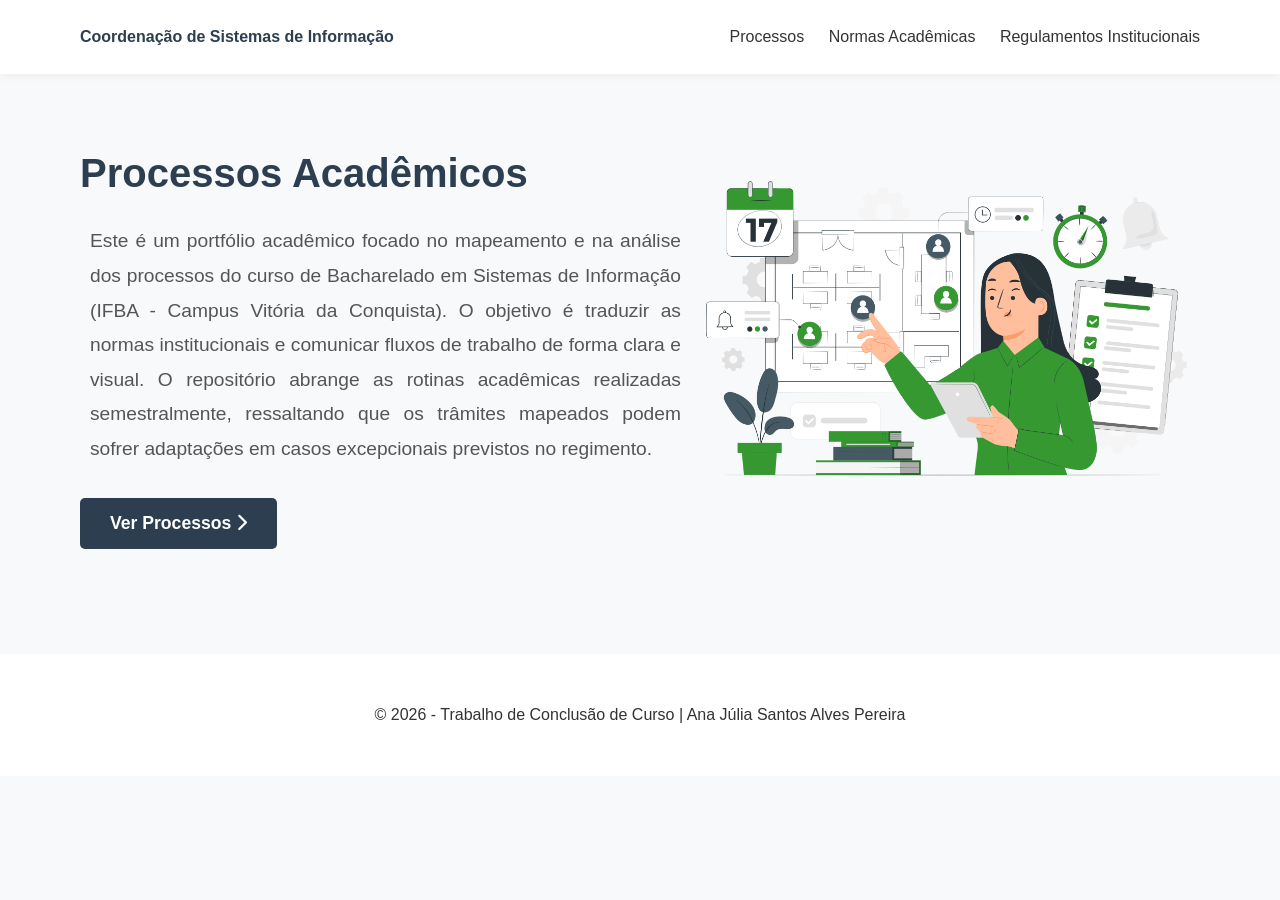
==== index.html @ e2b8a157 "processos bpmn v1" ====
<!DOCTYPE html>
<html lang="pt-br">
<head>
    <meta charset="UTF-8">
    <meta name="viewport" content="width=device-width, initial-scale=1.0">
    <title>Processos Acadêmicos</title>
    <link rel="stylesheet" href="style.css">
    <link rel="stylesheet" href="https://cdnjs.cloudflare.com/ajax/libs/font-awesome/6.0.0-beta3/css/all.min.css">
</head>
<body>

    <header>
        <div class="logo">
            <a href="index.html">Coordenação de Sistemas de Informação</a>
        </div>
        <nav>
            <ul>
                <li><a href="processos.html">Processos</a></li>
                <li><a href="https://portal.ifba.edu.br/conquista/NORMASACADMICAS1.pdf">Normas Acadêmicas</a></li>
                <li><a href="https://portal.ifba.edu.br/conquista/capas-e-paginas-menu-cursos/sistemas-de-informacao">Regulamentos Institucionais</a></li>
            </ul>
        </nav>
    </header>

    <main class="hero-section">
        <div class="hero-text-content">
            <h1 class="academic-title">Processos Acadêmicos</h1>
            <p class="description">Este é um portfólio acadêmico focado no mapeamento e na análise dos processos do curso de Bacharelado em Sistemas de Informação (IFBA - Campus Vitória da Conquista). O objetivo é traduzir as normas institucionais e comunicar fluxos de trabalho de forma clara e visual. O repositório abrange as rotinas acadêmicas realizadas semestralmente, ressaltando que os trâmites mapeados podem sofrer adaptações em casos excepcionais previstos no regimento.</p>

            <a href = "processos.html">
                <button class="cta-button" id="btn-mostrar">Ver Processos <i class="fas fa-chevron-right"></i></button>
            </a>
        </div>

        <div class="hero-image-content">
            <img src="assets\management.png" alt="Ilustração de pessoa analisando fluxos BPMN">
        </div>
    </main>

    <footer>
        <p>&copy; 2026 - Trabalho de Conclusão de Curso | Ana Júlia Santos Alves Pereira </p>
    </footer>

    <script src="script.detalhes.js"></script>
</body>
</html>
---- style.css ----
/* --- RESET E BÁSICOS --- */
:root {
  --primary-color: #2c3e50; 
  --text-color: #333;
  --light-bg-color: #f8f9fa; 
  --link-color: #333;
  --font-family: "Segoe UI", Tahoma, Geneva, Verdana, sans-serif;
}

body {
  font-family: var(--font-family);
  line-height: 1.6;
  color: var(--text-color);
  background-color: var(--light-bg-color);
  margin: 0;
  padding: 0;
}

/* --- HEADER / NAVEGAÇÃO --- */
header {
  display: flex;
  justify-content: space-between;
  align-items: center;
  padding: 1.5rem 5rem;
  background-color: #fff;
  box-shadow: 0 2px 10px rgba(0, 0, 0, 0.05);
}

.logo a {
  text-decoration: none;
  color: var(--primary-color);
  font-size: 1.0rem;
  font-weight: bold;
  font-family:
    "Montserrat", sans-serif; 
}

nav ul {
  list-style: none;
  margin: 0;
  padding: 0;
}

nav ul li {
  display: inline;
  margin-left: 20px;
}

nav a {
  color: var(--link-color);
  text-decoration: none;
  font-weight: 500;
}


/* --- HERO SECTION --- */
.hero-section {
  display: grid;
  grid-template-columns: 1.2fr 1fr; 
  max-width: 1200px;
  padding: 0 5rem;
  align-items: center;
}

.hero-text-content h1.academic-title {
  font-size: 2.5rem;
  font-weight: bold;
  color: var(--primary-color);
  margin-bottom: 0.5rem;
}

.hero-text-content .description {
  text-align: justify;
  font-size: 1.2rem;
  color: #555;
  margin-bottom: 2rem;
  line-height: 1.8;
}

/* Botão CTA (Call-to-Action) */
.cta-button {
  background-color: var(--primary-color);
  color: white;
  border: none;
  padding: 15px 30px;
  border-radius: 5px;
  font-size: 1.1rem;
  font-weight: bold;
  cursor: pointer;
  transition: background-color 0.3s;
}

.cta-button:hover {
  background-color: #1f2c38;
}

.hero-image-content img {
  max-width: 100%;
  height: auto;
}

/* --- FOOTER --- */
footer {
  text-align: center;
  padding: 2rem;
  background-color: white;
  margin-top: 4rem;
}

/* --- PÁGINA PROCESSOS --- */
.process-grid {
  display: grid;
  grid-template-columns: repeat(3, 1fr);
  gap: 40px;
  padding: 2rem 5rem;
  max-width: 1200px;
  margin: 0 auto;
}

.process-card {
  display: flex;
  flex-direction: column;
  align-items: center;
  text-align: center;
  text-decoration: none;
  color: #333;
  transition: transform 0.2s;
}

.process-card:hover {
  transform: translateY(-5px);
  color: #359830;
}

.process-card i {
  font-size: 3.5rem;
  margin-bottom: 15px;
  color: #444;
}

.process-card span {
  font-weight: bold;
  font-size: 0.9rem;
}

/* PAGINA DE DETALHE DO PROCESSO */
.process-detail-container {
    max-width: 1200px; 
    margin: 0.5rem auto; 
    padding: 10px 20px; 
    margin-left: auto; 
    margin-right: auto;
}
#titulo-processo {
  font-size: 1.2rem;
  font-weight: bold;
  color: var(--primary-color);
  margin-bottom: 0.5rem;
}

.fluxo-container {
    width: 100%;
    display: flex;
    justify-content: center; 
    background-color: #f9f9f9;
    padding: 20px;
    border: 1px solid #eee;
    border-radius: 4px;
    margin-bottom: 2rem;
    overflow-x: auto; 
}

#imagem-bpmn {
    max-width: 100%; 
    height: auto;    
    border-radius: 4px;
    box-shadow: 0 2px 8px rgba(0,0,0,0.05);
}

/* Formatação da descrição */
.description {
    padding: 0 10px;
}

#texto-descricao {
    text-align: justify; 
    line-height: 1.8;
    color: #444;
    font-size: 1.0rem;
}
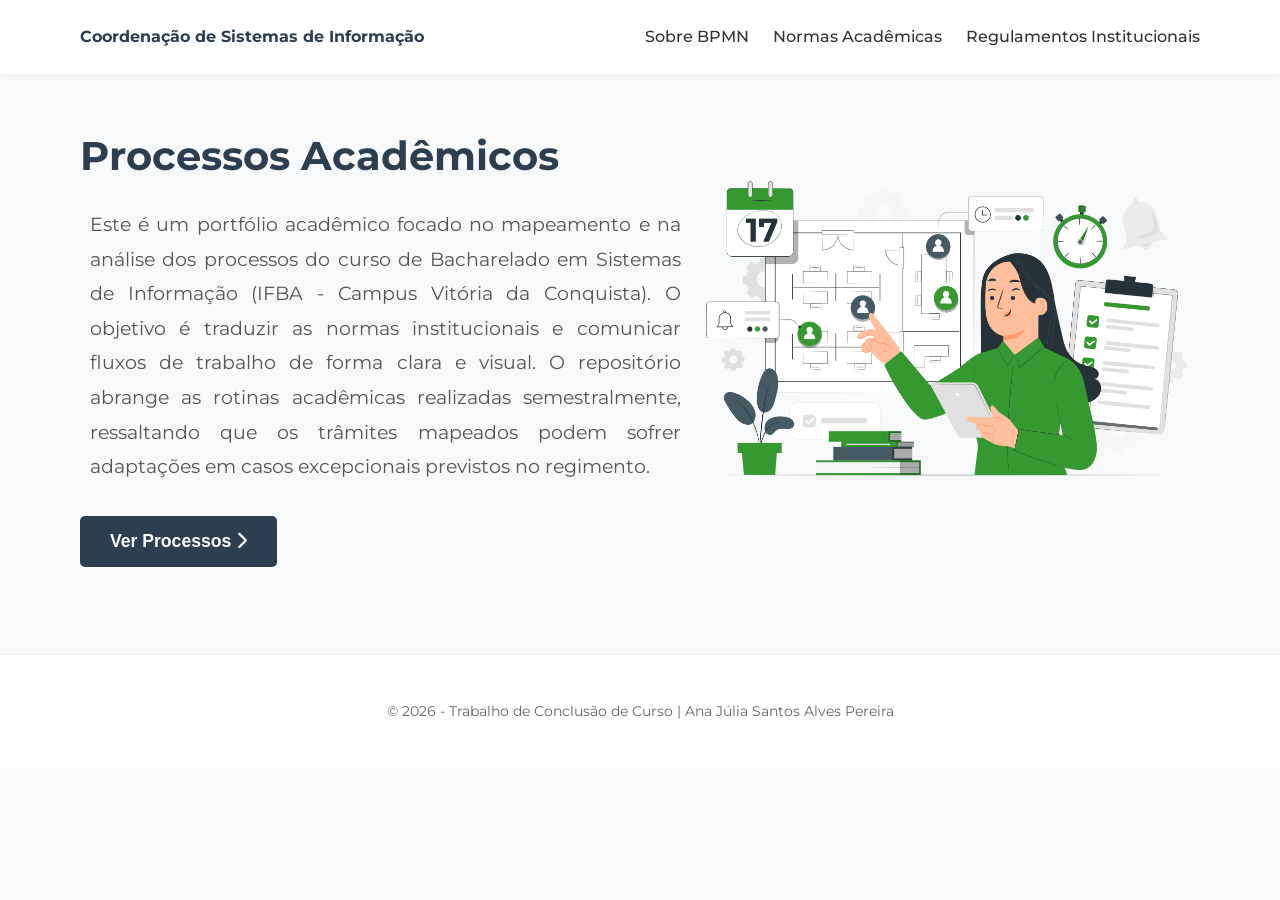
==== commit 598fcf96: "Seção sobre bpmn, ajustes das descrições dos processos, ajustes fonte, padronização do código." ====
--- a/index.html
+++ b/index.html
@@ -1,46 +1,73 @@
-<!DOCTYPE html>
+<!doctype html>
 <html lang="pt-br">
-<head>
-    <meta charset="UTF-8">
-    <meta name="viewport" content="width=device-width, initial-scale=1.0">
-    <title>Processos Acadêmicos</title>
-    <link rel="stylesheet" href="style.css">
-    <link rel="stylesheet" href="https://cdnjs.cloudflare.com/ajax/libs/font-awesome/6.0.0-beta3/css/all.min.css">
-</head>
-<body>
-
+  <head>
+    <meta charset="UTF-8" />
+    <meta name="viewport" content="width=device-width, initial-scale=1.0" />
+    <title>Processos Acadêmicos - BSI</title>
+    <link rel="stylesheet" href="style.css" />
+    <link
+      rel="stylesheet"
+      href="https://cdnjs.cloudflare.com/ajax/libs/font-awesome/6.0.0-beta3/css/all.min.css"
+    />
+  </head>
+  <body>
     <header>
-        <div class="logo">
-            <a href="index.html">Coordenação de Sistemas de Informação</a>
-        </div>
-        <nav>
-            <ul>
-                <li><a href="processos.html">Processos</a></li>
-                <li><a href="https://portal.ifba.edu.br/conquista/NORMASACADMICAS1.pdf">Normas Acadêmicas</a></li>
-                <li><a href="https://portal.ifba.edu.br/conquista/capas-e-paginas-menu-cursos/sistemas-de-informacao">Regulamentos Institucionais</a></li>
-            </ul>
-        </nav>
+      <div class="logo">
+        <a href="index.html">Coordenação de Sistemas de Informação</a>
+      </div>
+      <nav>
+        <ul>
+          <li><a href="bpmn.html">Sobre BPMN</a></li>
+          <li>
+            <a href="https://portal.ifba.edu.br/conquista/NORMASACADMICAS1.pdf"
+              >Normas Acadêmicas</a
+            >
+          </li>
+          <li>
+            <a
+              href="https://portal.ifba.edu.br/conquista/capas-e-paginas-menu-cursos/sistemas-de-informacao"
+              >Regulamentos Institucionais</a
+            >
+          </li>
+        </ul>
+      </nav>
     </header>
 
     <main class="hero-section">
-        <div class="hero-text-content">
-            <h1 class="academic-title">Processos Acadêmicos</h1>
-            <p class="description">Este é um portfólio acadêmico focado no mapeamento e na análise dos processos do curso de Bacharelado em Sistemas de Informação (IFBA - Campus Vitória da Conquista). O objetivo é traduzir as normas institucionais e comunicar fluxos de trabalho de forma clara e visual. O repositório abrange as rotinas acadêmicas realizadas semestralmente, ressaltando que os trâmites mapeados podem sofrer adaptações em casos excepcionais previstos no regimento.</p>
+      <div class="hero-text-content">
+        <h1 class="academic-title">Processos Acadêmicos</h1>
+        <p class="description">
+          Este é um portfólio acadêmico focado no mapeamento e na análise dos
+          processos do curso de Bacharelado em Sistemas de Informação (IFBA -
+          Campus Vitória da Conquista). O objetivo é traduzir as normas
+          institucionais e comunicar fluxos de trabalho de forma clara e visual.
+          O repositório abrange as rotinas acadêmicas realizadas semestralmente,
+          ressaltando que os trâmites mapeados podem sofrer adaptações em casos
+          excepcionais previstos no regimento.
+        </p>
 
-            <a href = "processos.html">
-                <button class="cta-button" id="btn-mostrar">Ver Processos <i class="fas fa-chevron-right"></i></button>
-            </a>
-        </div>
+        <a href="processos.html">
+          <button class="cta-button" id="btn-mostrar">
+            Ver Processos <i class="fas fa-chevron-right"></i>
+          </button>
+        </a>
+      </div>
 
-        <div class="hero-image-content">
-            <img src="assets\management.png" alt="Ilustração de pessoa analisando fluxos BPMN">
-        </div>
+      <div class="hero-image-content">
+        <img
+          src="assets/management.png"
+          alt="Ilustração de pessoa analisando fluxos BPMN"
+        />
+      </div>
     </main>
 
     <footer>
-        <p>&copy; 2026 - Trabalho de Conclusão de Curso | Ana Júlia Santos Alves Pereira </p>
+      <p>
+        &copy; 2026 - Trabalho de Conclusão de Curso | Ana Júlia Santos Alves
+        Pereira
+      </p>
     </footer>
 
     <script src="script.detalhes.js"></script>
-</body>
-</html>+  </body>
+</html>
--- a/style.css
+++ b/style.css
@@ -1,13 +1,30 @@
-
-/* --- RESET E BÁSICOS --- */
+@import url("https://fonts.googleapis.com/css2?family=Montserrat:ital,wght@0,100..900;1,100..900&display=swap");
+
+/* ================================================
+   VARIÁVEIS GLOBAIS
+   ================================================ */
 :root {
-  --primary-color: #2c3e50; 
+  --primary-color: #2c3e50;
+  --primary-hover: #1f2c38;
+  --accent-color: hsl(117, 52%, 39%);
+  --accent-hover: #359830;
+
   --text-color: #333;
-  --light-bg-color: #f8f9fa; 
+  --text-muted: #555;
+  --text-subtle: #444;
+
+  --light-bg-color: #f8f9fa;
+  --surface-color: #ffffff;
+  --surface-alt: #f9f9f9;
+
   --link-color: #333;
-  --font-family: "Segoe UI", Tahoma, Geneva, Verdana, sans-serif;
-}
-
+  --font-family: "Montserrat", Tahoma, Geneva, Verdana, sans-serif;
+  --font-display: "Montserrat", sans-serif;
+}
+
+/* ================================================
+   RESET E BASE
+   ================================================ */
 body {
   font-family: var(--font-family);
   line-height: 1.6;
@@ -17,7 +34,9 @@
   padding: 0;
 }
 
-/* --- HEADER / NAVEGAÇÃO --- */
+/* ================================================
+   COMPONENTES GLOBAIS — HEADER E NAVEGAÇÃO
+   ================================================ */
 header {
   display: flex;
   justify-content: space-between;
@@ -30,10 +49,9 @@
 .logo a {
   text-decoration: none;
   color: var(--primary-color);
-  font-size: 1.0rem;
-  font-weight: bold;
-  font-family:
-    "Montserrat", sans-serif; 
+  font-size: 1rem;
+  font-weight: bold;
+  font-family: "Montserrat", sans-serif;
 }
 
 nav ul {
@@ -53,11 +71,25 @@
   font-weight: 500;
 }
 
-
-/* --- HERO SECTION --- */
+/* ================================================
+   COMPONENTES GLOBAIS — FOOTER
+   ================================================ */
+footer {
+  text-align: center;
+  padding: 2rem;
+  background-color: white;
+  margin-top: 4rem;
+  font-size: 0.85rem;
+  color: #666;
+  border-top: 1px solid #eee;
+}
+
+/* ================================================
+   PÁGINA — INDEX (HOME)
+   ================================================ */
 .hero-section {
   display: grid;
-  grid-template-columns: 1.2fr 1fr; 
+  grid-template-columns: 1.2fr 1fr;
   max-width: 1200px;
   padding: 0 5rem;
   align-items: center;
@@ -78,7 +110,6 @@
   line-height: 1.8;
 }
 
-/* Botão CTA (Call-to-Action) */
 .cta-button {
   background-color: var(--primary-color);
   color: white;
@@ -100,15 +131,9 @@
   height: auto;
 }
 
-/* --- FOOTER --- */
-footer {
-  text-align: center;
-  padding: 2rem;
-  background-color: white;
-  margin-top: 4rem;
-}
-
-/* --- PÁGINA PROCESSOS --- */
+/* ================================================
+   PÁGINA — PROCESSOS
+   ================================================ */
 .process-grid {
   display: grid;
   grid-template-columns: repeat(3, 1fr);
@@ -144,14 +169,17 @@
   font-size: 0.9rem;
 }
 
-/* PAGINA DE DETALHE DO PROCESSO */
+/* ================================================
+   PÁGINA — DETALHE DO PROCESSO
+   ================================================ */
 .process-detail-container {
-    max-width: 1200px; 
-    margin: 0.5rem auto; 
-    padding: 10px 20px; 
-    margin-left: auto; 
-    margin-right: auto;
-}
+  max-width: 1200px;
+  margin: 0.5rem auto;
+  padding: 2rem 5rem;
+  margin-left: auto;
+  margin-right: auto;
+}
+
 #titulo-processo {
   font-size: 1.2rem;
   font-weight: bold;
@@ -160,32 +188,99 @@
 }
 
 .fluxo-container {
-    width: 100%;
-    display: flex;
-    justify-content: center; 
-    background-color: #f9f9f9;
-    padding: 20px;
-    border: 1px solid #eee;
-    border-radius: 4px;
-    margin-bottom: 2rem;
-    overflow-x: auto; 
+  width: 100%;
+  display: flex;
+  justify-content: center;
+  background-color: #f9f9f9;
+  padding: 20px;
+  border: 1px solid #eee;
+  border-radius: 4px;
+  margin-bottom: 2rem;
+  overflow-x: auto;
 }
 
 #imagem-bpmn {
-    max-width: 100%; 
-    height: auto;    
-    border-radius: 4px;
-    box-shadow: 0 2px 8px rgba(0,0,0,0.05);
-}
-
-/* Formatação da descrição */
+  max-width: 100%;
+  height: auto;
+  border-radius: 4px;
+  box-shadow: 0 2px 8px rgba(0, 0, 0, 0.05);
+}
+
 .description {
-    padding: 0 10px;
+  padding: 0 10px;
 }
 
 #texto-descricao {
-    text-align: justify; 
-    line-height: 1.8;
-    color: #444;
-    font-size: 1.0rem;
-}
+  text-align: justify;
+  line-height: 1.8;
+  color: #444;
+  font-size: 1rem;
+}
+
+/* ================================================
+   PÁGINA — SOBRE BPMN
+   ================================================ */
+.bpmn-intro {
+  max-width: 1200px;
+  margin: 2rem auto 1rem;
+  padding: 0 5rem;
+}
+
+.elements-title {
+  font-size: 1.3rem;
+  font-weight: 700;
+  margin-bottom: 0.5rem;
+  color: var(--text-color);
+}
+
+.elements-grid {
+  display: grid;
+  grid-template-columns: repeat(3, 1fr);
+  gap: 40px;
+  padding: 0.1rem 5rem;
+  max-width: 1200px;
+  margin: 0 auto;
+}
+
+.element-card {
+  background: #fff;
+  border: 1px solid #e0e0e0;
+  border-radius: 8px;
+  padding: 1.2rem 1.5rem;
+  box-shadow: 0 2px 8px rgba(0, 0, 0, 0.05);
+  display: flex;
+  flex-direction: column;
+  gap: 0.85rem;
+  transition:
+    transform 0.2s,
+    box-shadow 0.2s;
+  align-items: center;
+  text-align: center;
+}
+
+.element-card:hover {
+  transform: translateY(-3px);
+  box-shadow: 0 6px 24px rgba(30, 70, 28, 0.13);
+}
+
+.element-card .visual {
+  display: flex;
+  align-items: center;
+  justify-content: center;
+}
+
+.element-card h3 {
+  font-size: 1rem;
+  font-weight: 700;
+  color: var(--text-color);
+}
+
+.element-card p {
+  font-size: 0.88rem;
+  color: #555;
+  line-height: 1.55;
+}
+
+svg.bpmn-el {
+  overflow: visible;
+}
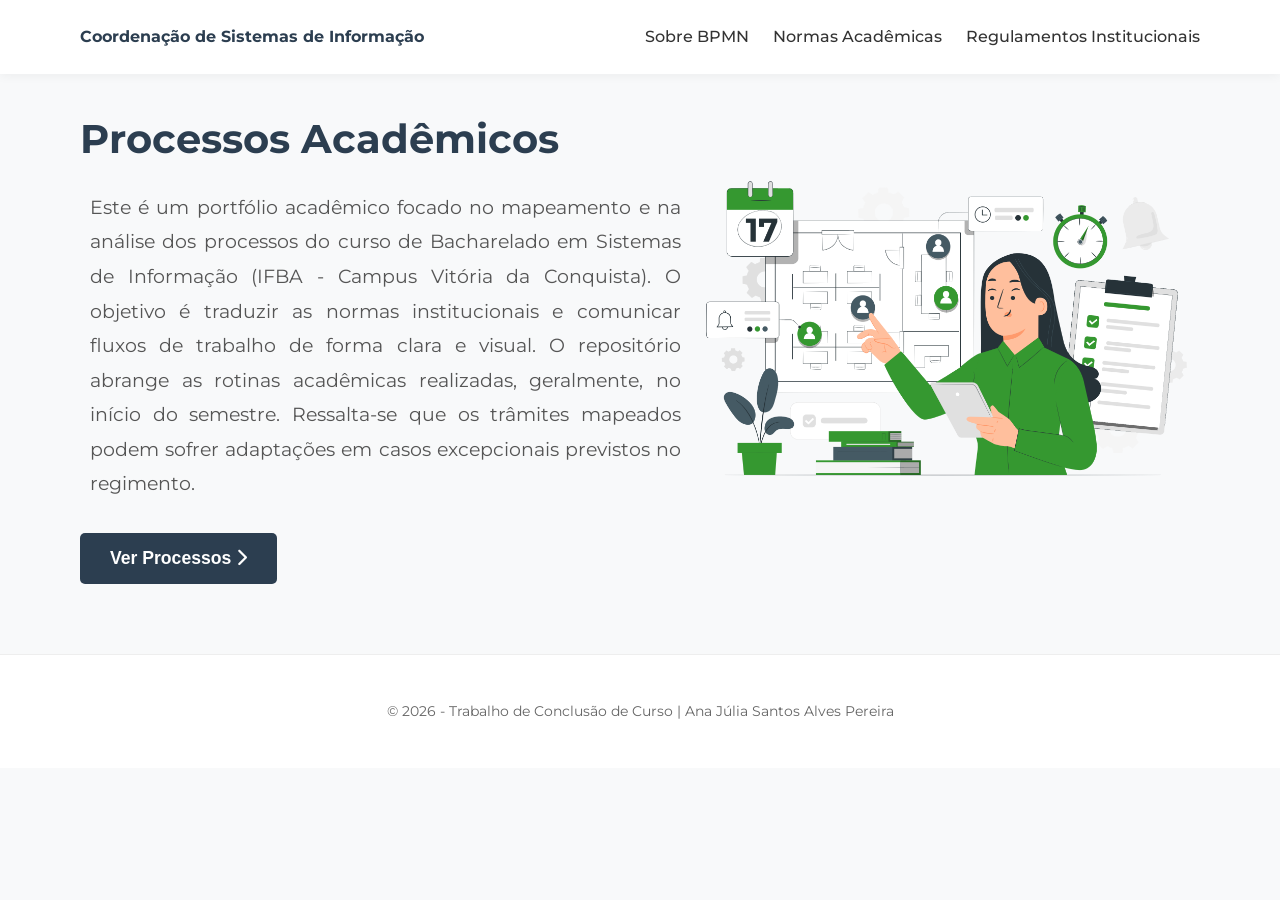
==== commit 656192f1: "Ajustes no fluxo de Aproveitamento e Colação" ====
--- a/index.html
+++ b/index.html
@@ -41,8 +41,7 @@
           processos do curso de Bacharelado em Sistemas de Informação (IFBA -
           Campus Vitória da Conquista). O objetivo é traduzir as normas
           institucionais e comunicar fluxos de trabalho de forma clara e visual.
-          O repositório abrange as rotinas acadêmicas realizadas semestralmente,
-          ressaltando que os trâmites mapeados podem sofrer adaptações em casos
+          O repositório abrange as rotinas acadêmicas realizadas, geralmente, no início do semestre. Ressalta-se que os trâmites mapeados podem sofrer adaptações em casos
           excepcionais previstos no regimento.
         </p>
 
--- a/style.css
+++ b/style.css
@@ -35,7 +35,7 @@
 }
 
 /* ================================================
-   COMPONENTES GLOBAIS — HEADER E NAVEGAÇÃO
+   HEADER E NAVEGAÇÃO
    ================================================ */
 header {
   display: flex;
@@ -72,7 +72,7 @@
 }
 
 /* ================================================
-   COMPONENTES GLOBAIS — FOOTER
+   FOOTER
    ================================================ */
 footer {
   text-align: center;
@@ -85,7 +85,7 @@
 }
 
 /* ================================================
-   PÁGINA — INDEX (HOME)
+   PÁGINA — INDEX
    ================================================ */
 .hero-section {
   display: grid;
@@ -284,3 +284,112 @@
 svg.bpmn-el {
   overflow: visible;
 }
+
+/* ================================================
+   RESPONSIVIDADE — DESKTOP 1400px
+   ================================================ */
+@media (min-width: 1400px) {
+  header {
+    padding: 1.5rem 8rem;
+  }
+
+  .hero-section {
+    max-width: 1400px;
+    padding: 0 8rem;
+  }
+
+  .process-grid {
+    max-width: 1400px;
+    padding: 2rem 8rem;
+    gap: 50px;
+  }
+
+  .bpmn-intro {
+    max-width: 1400px;
+    padding: 0 8rem;
+  }
+
+  .elements-grid {
+    max-width: 1400px;
+    padding: 0.1rem 8rem;
+    gap: 50px;
+  }
+
+  .process-detail-container {
+    max-width: 1400px;
+    padding: 2rem 8rem;
+  }
+}
+
+/* ================================================
+   RESPONSIVIDADE — CELULAR 480px
+   ================================================ */
+@media (max-width: 480px) {
+
+  header {
+    flex-direction: column;
+    align-items: flex-start;
+    gap: 1rem;
+    padding: 1.2rem 1.5rem;
+  }
+
+  nav ul li {
+    display: block;
+    margin-left: 0;
+    margin-bottom: 0.4rem;
+  }
+
+  .hero-section {
+    grid-template-columns: 1fr;
+    padding: 1.5rem;
+    gap: 1.5rem;
+  }
+
+  .hero-text-content h1.academic-title {
+    font-size: 1.6rem;
+  }
+
+  .hero-text-content .description {
+    font-size: 1rem;
+  }
+
+  .hero-image-content {
+    display: none;
+  }
+
+  .cta-button {
+    width: 100%;
+    text-align: center;
+    padding: 14px 20px;
+    font-size: 1rem;
+  }
+
+  .process-grid {
+    grid-template-columns: 1fr;
+    padding: 1.5rem;
+    gap: 2rem;
+  }
+
+  .process-detail-container {
+    padding: 1.5rem;
+  }
+
+  #titulo-processo {
+    font-size: 1.1rem;
+  }
+
+  .bpmn-intro {
+    padding: 0 1.5rem;
+  }
+
+  .elements-grid {
+    grid-template-columns: 1fr;
+    padding: 1rem 1.5rem;
+    gap: 1.5rem;
+  }
+
+  footer {
+    margin-top: 2rem;
+    padding: 1.5rem;
+  }
+}
